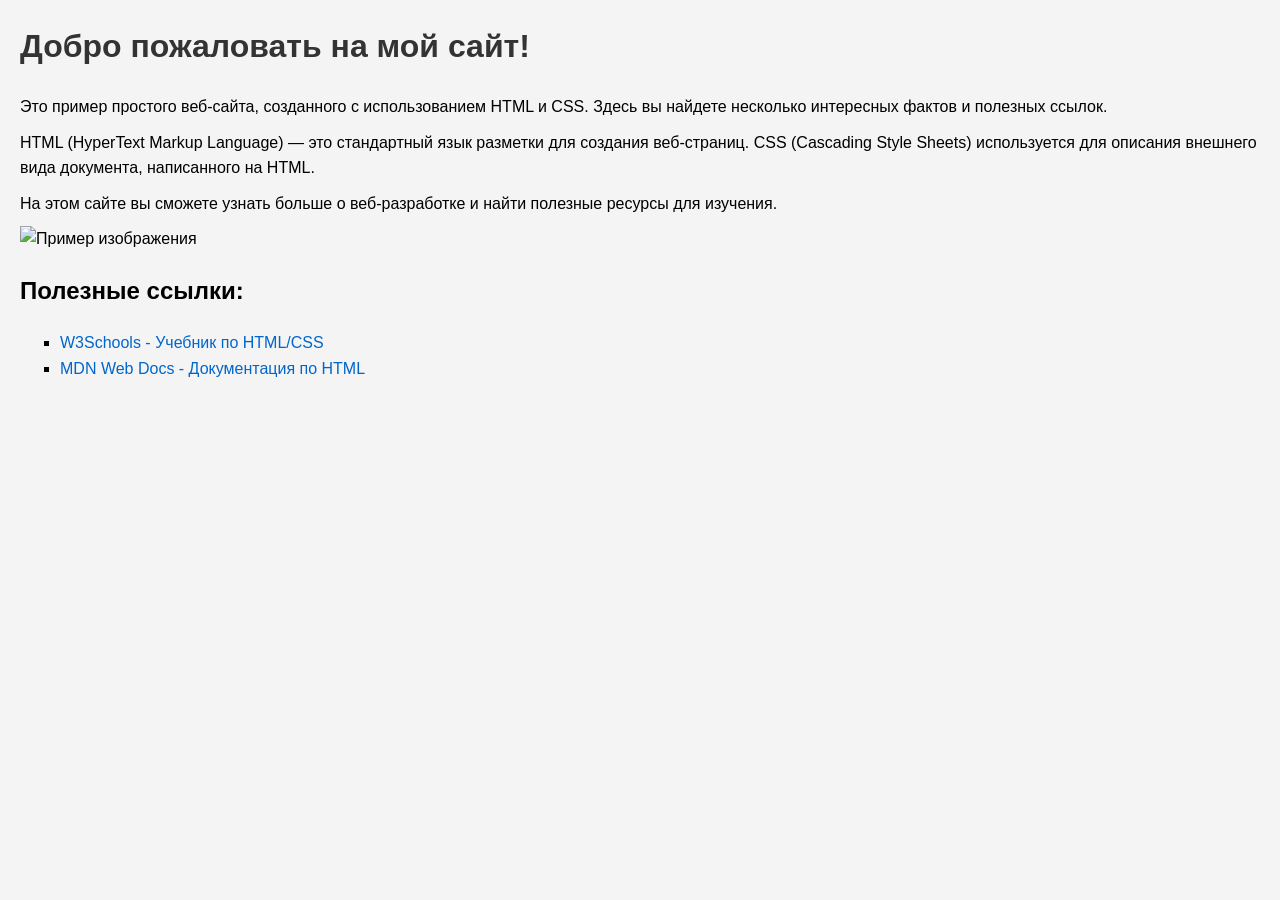
==== index.html @ e8ce30d4 "Initial commit" ====
<!DOCTYPE html>
<html lang="ru">
<head>
    <meta charset="UTF-8">
    <meta name="viewport" content="width=device-width, initial-scale=1.0">
    <title>Мой маленький сайт</title>
    <style>
        body {
            font-family: Arial, sans-serif;
            line-height: 1.6;
            margin: 20px;
            background-color: #f4f4f4;
        }
        h1 {
            color: #333;
        }
        p {
            margin: 10px 0;
        }
        img {
            max-width: 100%;
            height: auto;
        }
        ul {
            list-style-type: square;
        }
        a {
            color: #0066cc;
            text-decoration: none;
        }
        a:hover {
            text-decoration: underline;
        }
    </style>
</head>
<body>

    <h1>Добро пожаловать на мой сайт!</h1>

    <p>Это пример простого веб-сайта, созданного с использованием HTML и CSS. Здесь вы найдете несколько интересных фактов и полезных ссылок.</p>

    <p>HTML (HyperText Markup Language) — это стандартный язык разметки для создания веб-страниц. CSS (Cascading Style Sheets) используется для описания внешнего вида документа, написанного на HTML.</p>

    <p>На этом сайте вы сможете узнать больше о веб-разработке и найти полезные ресурсы для изучения.</p>

    <img src="https://via.placeholder.com/600x300" alt="Пример изображения">

    <h2>Полезные ссылки:</h2>
    <ul>
        <li><a href="https://www.w3schools.com/" target="_blank">W3Schools - Учебник по HTML/CSS</a></li>
        <li><a href="https://developer.mozilla.org/ru/docs/Web/HTML" target="_blank">MDN Web Docs - Документация по HTML</a></li>
    </ul>

</body>
</html>
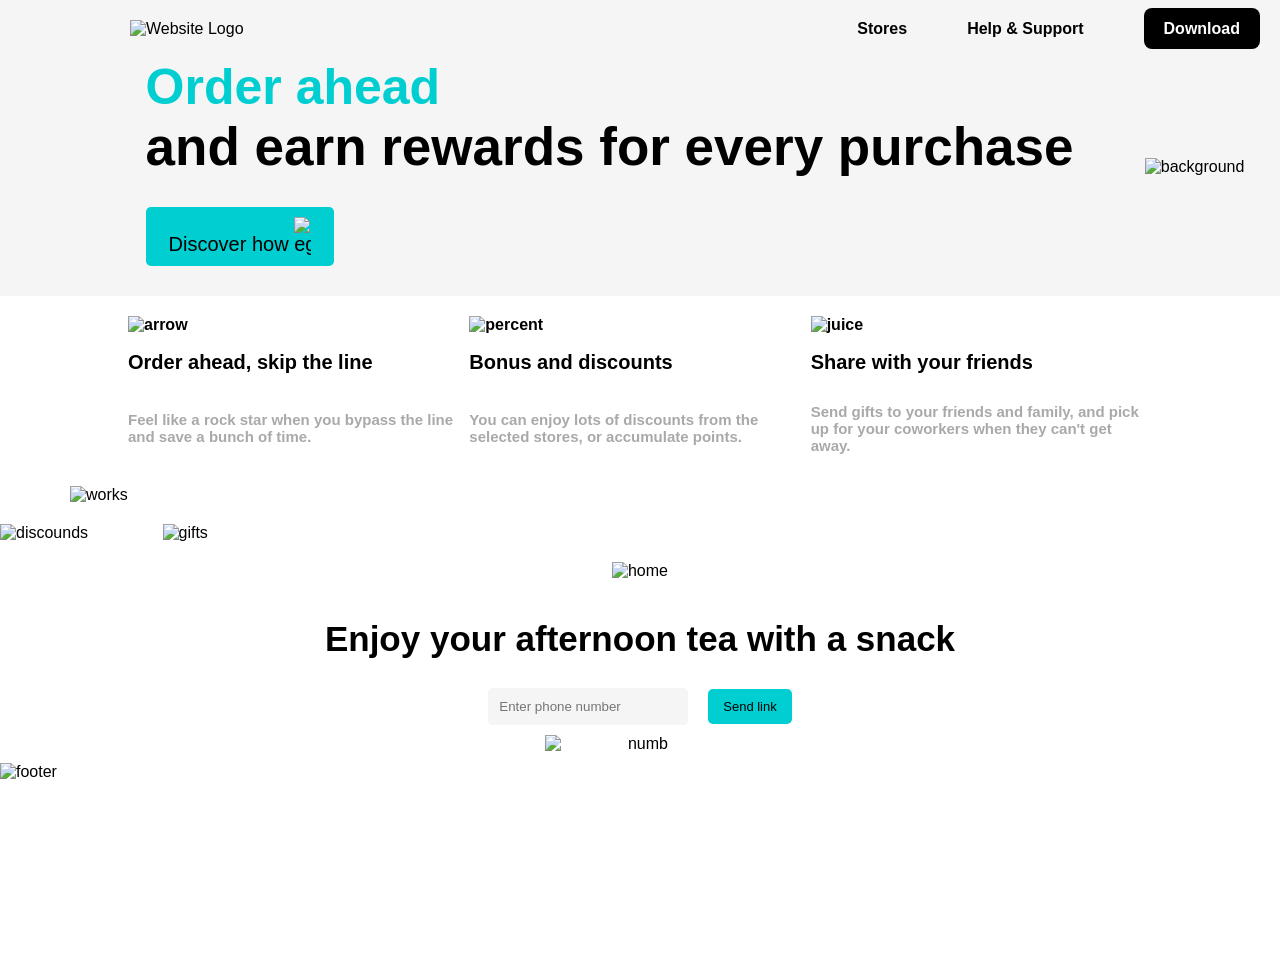
==== commit ff9dca21: "Добавил новую функциональность" ====
--- a/index.html
+++ b/index.html
@@ -3,53 +3,74 @@
 <head>
     <meta charset="UTF-8">
     <meta name="viewport" content="width=device-width, initial-scale=1.0">
-    <title>Мой маленький сайт</title>
-    <style>
-        body {
-            font-family: Arial, sans-serif;
-            line-height: 1.6;
-            margin: 20px;
-            background-color: #f4f4f4;
-        }
-        h1 {
-            color: #333;
-        }
-        p {
-            margin: 10px 0;
-        }
-        img {
-            max-width: 100%;
-            height: auto;
-        }
-        ul {
-            list-style-type: square;
-        }
-        a {
-            color: #0066cc;
-            text-decoration: none;
-        }
-        a:hover {
-            text-decoration: underline;
-        }
-    </style>
+    <title>My Store</title> 
+    <link rel="stylesheet" href="styles.css">
 </head>
 <body>
-
-    <h1>Добро пожаловать на мой сайт!</h1>
-
-    <p>Это пример простого веб-сайта, созданного с использованием HTML и CSS. Здесь вы найдете несколько интересных фактов и полезных ссылок.</p>
-
-    <p>HTML (HyperText Markup Language) — это стандартный язык разметки для создания веб-страниц. CSS (Cascading Style Sheets) используется для описания внешнего вида документа, написанного на HTML.</p>
-
-    <p>На этом сайте вы сможете узнать больше о веб-разработке и найти полезные ресурсы для изучения.</p>
-
-    <img src="https://via.placeholder.com/600x300" alt="Пример изображения">
-
-    <h2>Полезные ссылки:</h2>
-    <ul>
-        <li><a href="https://www.w3schools.com/" target="_blank">W3Schools - Учебник по HTML/CSS</a></li>
-        <li><a href="https://developer.mozilla.org/ru/docs/Web/HTML" target="_blank">MDN Web Docs - Документация по HTML</a></li>
-    </ul>
-
+    <header>
+        <img src="image.png" alt="Website Logo" class="logo">
+        <nav>
+          <ul>
+            <li><a href="#stores">Stores</a></li>
+            <li><a href="#help">Help & Support</a></li>
+            <li><a href="#download" class="download">Download</a></li>
+          </ul>
+        </nav>
+    </header>
+    <main>
+        <section class = "main">
+            <div class = "text">
+                <strong>Order ahead</strong>
+                <b>and earn rewards for every purchase</b>
+                <button>Discover how <img src = "egl.png" alt = "egl" class = "egl"></button>
+            </div>
+            <img src="background.png" alt="background" class="background-image">
+        </section>
+        <section id = "discover">
+            <table>
+                <tr>
+                    <th><img src="arrow.png" alt="arrow" class="arrow">
+                        <h1>Order ahead, skip the line</h1></th>
+                    <th><img src="percent.png" alt="percent" class="percent">
+                        <h1>Bonus and discounts</h1></th>
+                    <th><img src="juice.png" alt="juice" class="juice">
+                        <h1>Share with your friends</h1></th>
+                </tr>
+                <tr>
+                    <td><h2>Feel like a rock star when you bypass the line and save a bunch of time.</h2></td>
+                    <td><h2>You can enjoy lots of discounts from the selected stores, or accumulate points.</h2></td>
+                    <td><h2>Send gifts to your friends and family, and pick up for your coworkers when they can't get away.</h2></td>
+                </tr>
+            </table>
+        </section>
+        <section id="stores">
+            <div>
+                <img src="works.png" alt="works" class="works">
+            </div>
+        </section>
+        <section id = "help">
+            <div>
+                <img src = "discounds.png" alt ="discounds" class = "discounds">
+                <img src = "gifts.png" alt = "gifts" class = "works">
+            </div>
+        </section>
+        <section id = "download">
+            <div>
+                <img src = "home.png" alt = "home" class = "home">
+                <h1>Enjoy your afternoon tea with a snack</h1>
+                <label for = "phone"></label>
+                <div class = "container">
+                    <input type = "tel" id = "phone" name = "phone" placeholder="Enter phone number" required>
+                    <button>Send link</button>
+                </div>
+                <img src = "enter_number.png" alt = "numb" class = "numb">
+            </div>
+        </section>
+        <footer>
+            <div>
+                <img src = "footer.png" alt = "footer" class = "discounds">
+            </div>
+        </footer>
+    </main>
 </body>
 </html>
--- a/styles.css
+++ b/styles.css
@@ -0,0 +1,210 @@
+header {
+    background-color: #f5f5f5;
+    color: black;
+    padding: 20px;
+    display: flex;
+    align-items: center;
+  }
+  
+  .logo {
+    margin-right: auto;
+    margin-left: 110px;
+    width: 150px;
+    height: auto;
+  }
+  
+  nav ul {
+    margin-left: auto;
+    margin-right: 110px;
+    background-color: #F5F5F5;
+    list-style: none;
+    padding: 0;
+    margin: 0;
+    display: flex;
+  }
+  .main {
+    margin: 0;
+    padding: 0;
+    background-color: #F5F5F5;
+    width: 100%;
+    display: flex;
+    align-items: center;
+    justify-content: space-around;
+  }
+  .text {
+    display: flex;
+    flex-direction: column;
+    align-items: flex-start; /* Align text to the left */
+    z-index: 1;
+    margin-left: 110px;
+  }
+  .text strong {
+    color: #00CED1;
+    font-size: 50px; /* Reduced font size */ /* Add space between strong and b */
+  }
+  
+  .text b {
+    color: black;
+    font-size: 53px; /* Reduced font size */
+    margin-bottom: 30px; /* Add space between b and button */
+  }
+  .text button {
+    margin-bottom: 30px;
+    background-color: #00CED1;
+    color: black;
+    border: 0;
+    border-radius: 5px;
+    font-size: 20px; 
+    text-align: center;
+    padding: 10px 10px; 
+  }
+  .egl {
+    max-width: 10%;
+  }
+  .background-image {
+    max-width: 50%;
+    height: auto;
+    object-fit: cover;
+    margin-bottom: 20px;
+  }
+
+  body {
+    font-family: sans-serif;
+    margin: 0;
+    background-color: #f5f5f5; 
+  }
+  nav li {
+    margin-left: 60px;
+  }
+  
+  nav a {
+    text-decoration: none;
+    color: black;
+    font-weight: bold;
+  }
+  .download {
+    background-color: black;
+    color: white;
+    text-decoration: none; 
+    font-weight: bold;
+    padding: 12px 20px;  
+    border-radius: 8px; 
+  }
+  main {
+    display: flex;
+    flex-direction: column;
+    min-height: 100vh;
+    background-color: #fff;
+  }
+  
+  section {
+    position: relative; 
+  }
+  .discounds {
+    position: center;
+    top: 0;
+    left: 0;
+    width: 100%;
+    height: 100%;
+    object-fit: cover; 
+    object-position: center; 
+    margin-bottom: 20px;
+  }
+  .works {
+    position: center;
+    top: 0;
+    margin-left: 70px;
+    margin-right: 70px;
+    width: 90%;
+    height: 90%;
+    object-fit: cover; 
+    object-position: center; 
+    margin-bottom: 20px;
+  }
+
+  table img {
+    max-width: 80%; 
+    height: auto;
+  }
+  
+  table {
+    width: 80%;
+    border-collapse: collapse;
+    margin: 20px auto;
+    margin-bottom: 20px;
+  }
+#discover table h1 {
+    color: black;
+    font-size: 20px;
+}
+#discover h2 {
+    color: #A9A9A9;
+    font-size: 15px;
+}
+#discover table img {
+    max-width: 25%;
+    height: auto;
+}
+#discover table th,
+#discover table td {
+    padding: 0;
+    text-align: left;
+    width: 30%; 
+    box-sizing: border-box; 
+    margin-left: 30px;
+    margin-right: 30px;
+    border: 10px; 
+}
+#download {
+    display: flex; /* Makes the section a flex container */
+    justify-content: center; /* Centers horizontally */
+    align-items: center; /* Centers vertically */
+    min-height: 100px; /* Or any suitable height */ /* Ensures enough space for the content, especially important for vertical centering */
+  }
+  
+  #download div {
+    text-align: center; /* Centers the text within the div */
+  }
+  #download .container {
+    display: flex;
+    align-items: center;
+    gap: 20px;
+    margin-bottom: 10px;
+    justify-content: center; /* Centers horizontally within its parent */
+    margin: 0 auto; /* Center the container horizontally within its parent */
+  }
+  
+  #download input[type="tel"] {
+    width: 200px;
+    padding: 10px;
+    border: 1px solid #f5f5f5;
+    border-radius: 5px;
+    box-sizing: border-box;
+    background-color: #f5f5f5;
+  }
+  
+  #download button {
+    background-color: #00CED1;
+    color: black;
+    border: 0;
+    border-radius: 5px;
+    font-size: 13px;
+    text-align: center;
+    padding: 10px 15px;
+  }
+  
+  #download img.home {
+    max-width: 100px;
+    margin-bottom: 10px;
+  }
+  
+  #download h1 {
+    font-size: 35px;
+  }
+  
+  #download img.numb {
+    max-width: 30%;
+    display: block; 
+    margin: 10px auto; /* Center the image horizontally */
+  }
+ 
